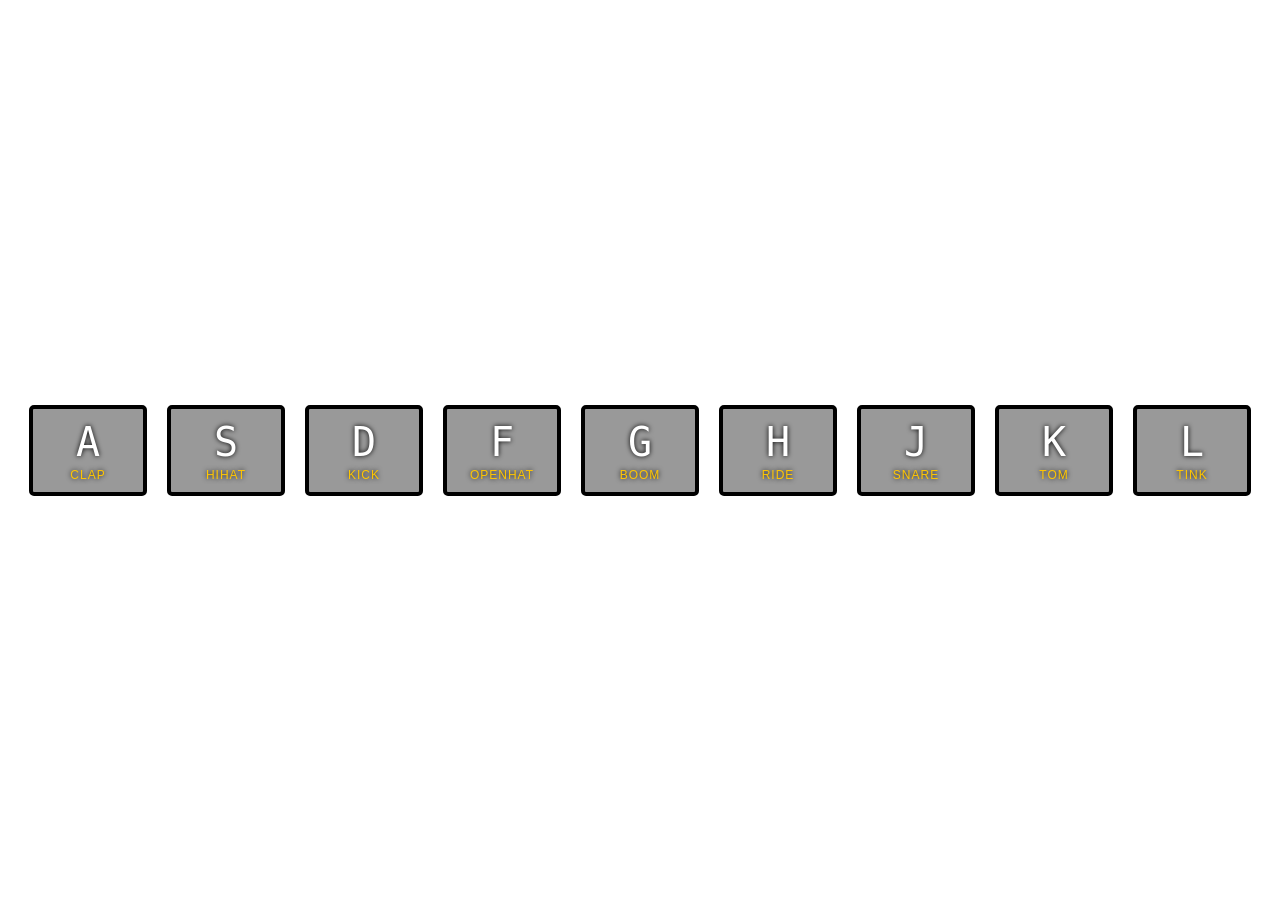
==== index.html @ 7be631d0 "Rename to index.html" ====
<!DOCTYPE html>
<html lang="en">
<head>
  <meta charset="UTF-8">
  <title>JS Drum Kit</title>
  <link rel="stylesheet" href="style.css">
</head>
<body>


  <div class="keys">
    <div data-key="65" class="key">
      <kbd>A</kbd>
      <span class="sound">clap</span>
    </div>
    <div data-key="83" class="key">
      <kbd>S</kbd>
      <span class="sound">hihat</span>
    </div>
    <div data-key="68" class="key">
      <kbd>D</kbd>
      <span class="sound">kick</span>
    </div>
    <div data-key="70" class="key">
      <kbd>F</kbd>
      <span class="sound">openhat</span>
    </div>
    <div data-key="71" class="key">
      <kbd>G</kbd>
      <span class="sound">boom</span>
    </div>
    <div data-key="72" class="key">
      <kbd>H</kbd>
      <span class="sound">ride</span>
    </div>
    <div data-key="74" class="key">
      <kbd>J</kbd>
      <span class="sound">snare</span>
    </div>
    <div data-key="75" class="key">
      <kbd>K</kbd>
      <span class="sound">tom</span>
    </div>
    <div data-key="76" class="key">
      <kbd>L</kbd>
      <span class="sound">tink</span>
    </div>
  </div>

  <audio data-key="65" src="sounds/clap.wav"></audio>
  <audio data-key="83" src="sounds/hihat.wav"></audio>
  <audio data-key="68" src="sounds/kick.wav"></audio>
  <audio data-key="70" src="sounds/openhat.wav"></audio>
  <audio data-key="71" src="sounds/boom.wav"></audio>
  <audio data-key="72" src="sounds/ride.wav"></audio>
  <audio data-key="74" src="sounds/snare.wav"></audio>
  <audio data-key="75" src="sounds/tom.wav"></audio>
  <audio data-key="76" src="sounds/tink.wav"></audio>

<script>
 
  const playSound = (e) => {
    const key = document.querySelector(`div[data-key="${e.keyCode}"`);
    const audio = document.querySelector(`audio[data-key="${e.keyCode}"`);
    if(!audio) return;
    
    // console.log(key);
    // console.log(audio);
    key.classList.add('playing');
    audio.play();
    console.log(audio.play());

  }
  document.addEventListener('keydown', playSound);

  const remove = (e) => {
    const key = document.querySelector(`div[data-key="${e.keyCode}"`);
    if(!key) return;
    key.classList.remove('playing');
  }
  document.addEventListener('keyup', remove);

</script>


</body>
</html>
---- style.css ----
html {
  font-size: 10px;

}

body,html {
  margin: 0;
  padding: 0;
  font-family: sans-serif;
}

.keys {
  display: flex;
  flex: 1;
  min-height: 100vh;
  align-items: center;
  justify-content: center;
}

.key {
  border: .4rem solid black;
  border-radius: .5rem;
  margin: 1rem;
  font-size: 1.5rem;
  padding: 1rem .5rem;
  transition: all .07s ease;
  width: 10rem;
  text-align: center;
  color: white;
  background: rgba(0,0,0,0.4);
  text-shadow: 0 0 .5rem black;
}

.playing {
  transform: scale(1.1);
  border-color: #ffc600;
  box-shadow: 0 0 1rem #ffc600;
}

kbd {
  display: block;
  font-size: 4rem;
}

.sound {
  font-size: 1.2rem;
  text-transform: uppercase;
  letter-spacing: .1rem;
  color: #ffc600;
}
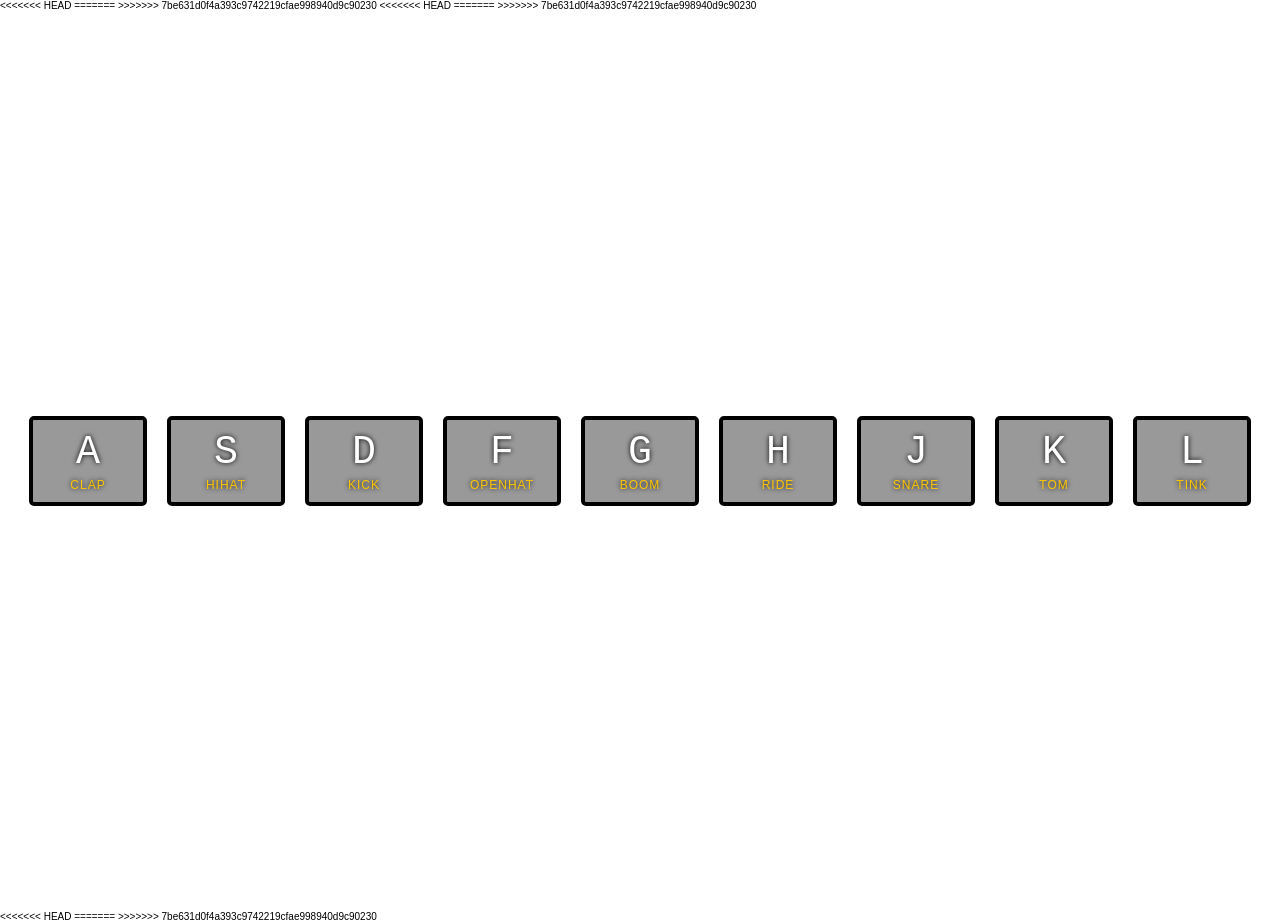
==== commit 094f2115: "Working with Safari" ====
--- a/index.html
+++ b/index.html
@@ -1,10 +1,18 @@
 <!DOCTYPE html>
 <html lang="en">
+<<<<<<< HEAD
+
+=======
+>>>>>>> 7be631d0f4a393c9742219cfae998940d9c90230
 <head>
   <meta charset="UTF-8">
   <title>JS Drum Kit</title>
   <link rel="stylesheet" href="style.css">
 </head>
+<<<<<<< HEAD
+
+=======
+>>>>>>> 7be631d0f4a393c9742219cfae998940d9c90230
 <body>
 
 
@@ -57,6 +65,35 @@
   <audio data-key="75" src="sounds/tom.wav"></audio>
   <audio data-key="76" src="sounds/tink.wav"></audio>
 
+<<<<<<< HEAD
+  <script>
+    const playSound = (e) => {
+      const key = document.querySelector(`div[data-key="${e.keyCode}"]`);
+      const audio = document.querySelector(`audio[data-key="${e.keyCode}"]`);
+      if (!audio) return;
+
+      // console.log(key);
+      // console.log(audio);
+      key.classList.add('playing');
+      audio.play();
+      console.log(audio.play());
+
+    }
+    document.addEventListener('keydown', playSound);
+
+    const remove = (e) => {
+      const key = document.querySelector(`div[data-key="${e.keyCode}"]`);
+      if (!key) return;
+      key.classList.remove('playing');
+    }
+    document.addEventListener('keyup', remove);
+  </script>
+
+
+</body>
+
+</html>
+=======
 <script>
  
   const playSound = (e) => {
@@ -85,3 +122,4 @@
 
 </body>
 </html>
+>>>>>>> 7be631d0f4a393c9742219cfae998940d9c90230
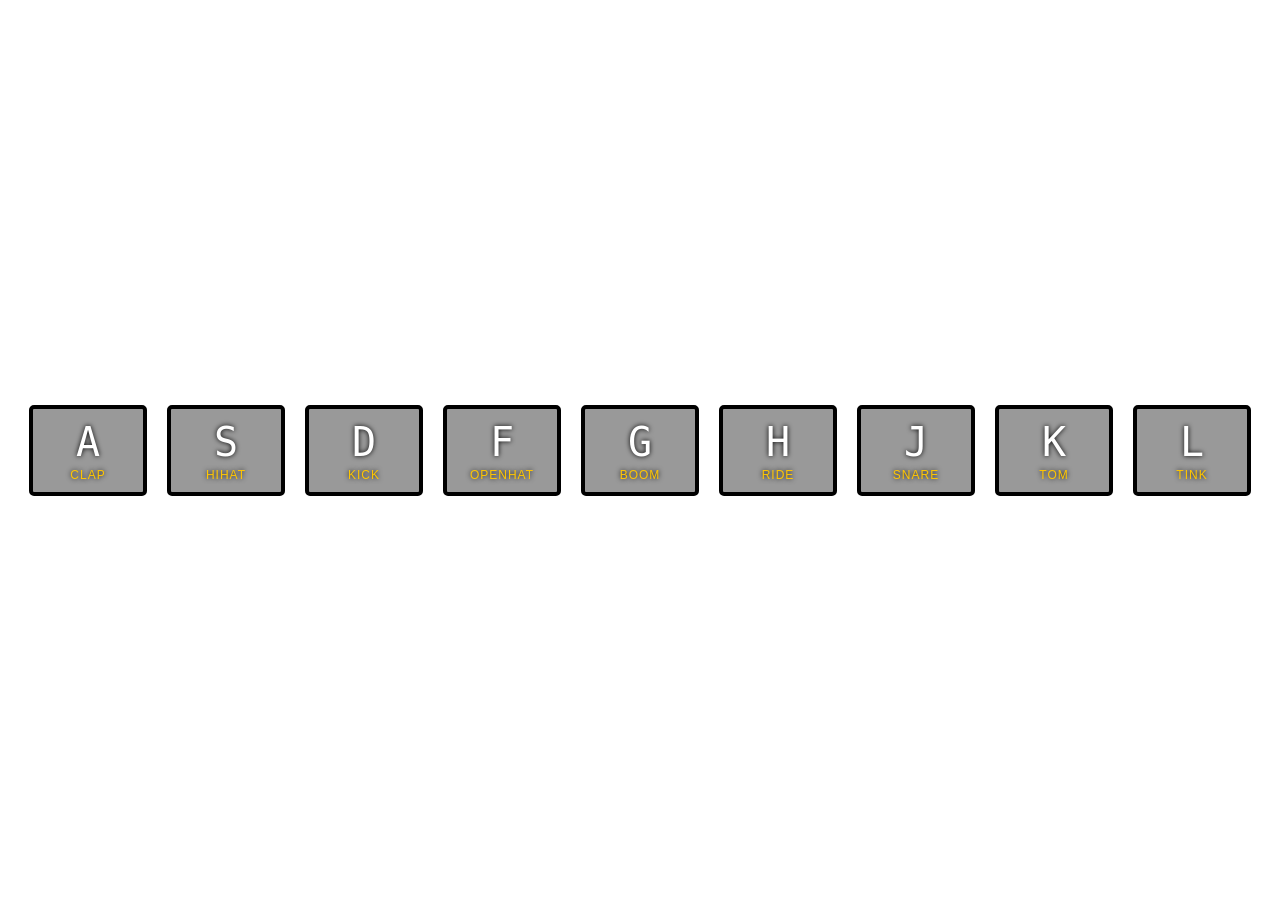
==== commit 7c1402ed: "Add new version work with safari" ====
--- a/index.html
+++ b/index.html
@@ -1,18 +1,12 @@
 <!DOCTYPE html>
 <html lang="en">
-<<<<<<< HEAD
 
-=======
->>>>>>> 7be631d0f4a393c9742219cfae998940d9c90230
 <head>
   <meta charset="UTF-8">
   <title>JS Drum Kit</title>
   <link rel="stylesheet" href="style.css">
 </head>
-<<<<<<< HEAD
 
-=======
->>>>>>> 7be631d0f4a393c9742219cfae998940d9c90230
 <body>
 
 
@@ -65,7 +59,6 @@
   <audio data-key="75" src="sounds/tom.wav"></audio>
   <audio data-key="76" src="sounds/tink.wav"></audio>
 
-<<<<<<< HEAD
   <script>
     const playSound = (e) => {
       const key = document.querySelector(`div[data-key="${e.keyCode}"]`);
@@ -92,34 +85,4 @@
 
 </body>
 
-</html>
-=======
-<script>
- 
-  const playSound = (e) => {
-    const key = document.querySelector(`div[data-key="${e.keyCode}"`);
-    const audio = document.querySelector(`audio[data-key="${e.keyCode}"`);
-    if(!audio) return;
-    
-    // console.log(key);
-    // console.log(audio);
-    key.classList.add('playing');
-    audio.play();
-    console.log(audio.play());
-
-  }
-  document.addEventListener('keydown', playSound);
-
-  const remove = (e) => {
-    const key = document.querySelector(`div[data-key="${e.keyCode}"`);
-    if(!key) return;
-    key.classList.remove('playing');
-  }
-  document.addEventListener('keyup', remove);
-
-</script>
-
-
-</body>
-</html>
->>>>>>> 7be631d0f4a393c9742219cfae998940d9c90230
+</html>
